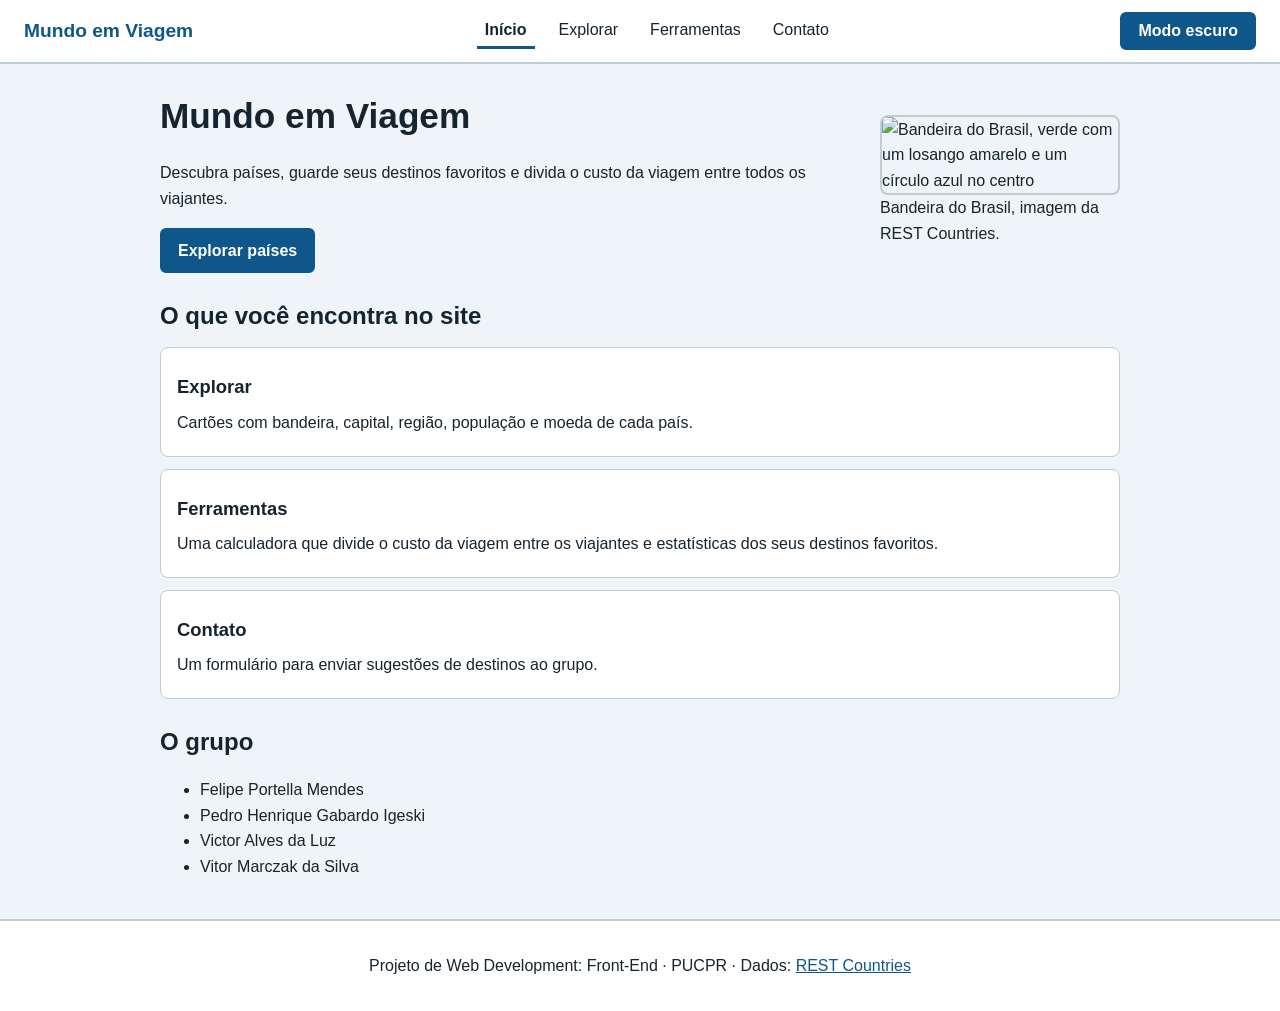
==== v_final/index.html @ c1150aea "add projeto" ====
<!DOCTYPE html>
<html lang="pt-BR">
<head>
  <meta charset="UTF-8">
  <meta name="viewport" content="width=device-width, initial-scale=1.0">
  <title>Início | Mundo em Viagem</title>
  <link rel="stylesheet" href="style.css">
</head>
<body>
  <header class="cabecalho">
    <strong class="logo">Mundo em Viagem</strong>
    <nav class="menu" aria-label="Menu principal">
        <a href="index.html" aria-current="page">Início</a>
        <a href="explorar.html">Explorar</a>
        <a href="ferramentas.html">Ferramentas</a>
        <a href="contato.html">Contato</a>
    </nav>
    <button type="button" id="botaoTema" class="botao">Modo escuro</button>
  </header>
  <main>
    <section class="apresentacao">
      <div>
        <h1>Mundo em Viagem</h1>
        <p>Descubra países, guarde seus destinos favoritos e divida o custo da viagem entre todos os viajantes.</p>
        <a class="botao" href="explorar.html">Explorar países</a>
      </div>
      <figure>
        <img src="https://flagcdn.com/w320/br.png" alt="Bandeira do Brasil, verde com um losango amarelo e um círculo azul no centro">
        <figcaption>Bandeira do Brasil, imagem da REST Countries.</figcaption>
      </figure>
    </section>
    <section>
      <h2>O que você encontra no site</h2>
      <article class="cartao">
        <h3>Explorar</h3>
        <p>Cartões com bandeira, capital, região, população e moeda de cada país.</p>
      </article>
      <article class="cartao">
        <h3>Ferramentas</h3>
        <p>Uma calculadora que divide o custo da viagem entre os viajantes e estatísticas dos seus destinos favoritos.</p>
      </article>
      <article class="cartao">
        <h3>Contato</h3>
        <p>Um formulário para enviar sugestões de destinos ao grupo.</p>
      </article>
    </section>
    <section>
      <h2>O grupo</h2>
      <ul>
        <li>Felipe Portella Mendes</li>
        <li>Pedro Henrique Gabardo Igeski</li>
        <li>Victor Alves da Luz</li>
        <li>Vitor Marczak da Silva</li>
      </ul>
    </section>
  </main>
  <footer class="rodape">
    <p>Projeto de Web Development: Front-End · PUCPR · Dados: <a href="https://restcountries.com/">REST Countries</a></p>
  </footer>
  <script src="script.js"></script>
</body>
</html>
---- v_final/style.css ----
/* ===== Estilo base do body ===== */
body {
  margin: 0;
  font-family: "Trebuchet MS", Verdana, sans-serif;
  font-size: 1rem;
  line-height: 1.6;
  color: var(--texto);
  background-color: var(--fundo);
}

/* ===== Cores (claro e escuro) ===== */
:root {
  --fundo: #eef4f8;
  --texto: #16242f;
  --superficie: white;
  --borda: rgb(190, 205, 215);
  --destaque: hsl(205, 80%, 30%);
  --destaque-texto: white;
  --erro: #b42318;
}
body.escuro {
  --fundo: #12181b;
  --texto: #e6eef3;
  --superficie: #1c262a;
  --borda: rgb(58, 78, 92);
  --destaque: hsl(38, 90%, 58%);
  --destaque-texto: #0f1a24;
  --erro: #ff8a80;
}

main { max-width: 960px; margin: 0 auto; padding: 24px 16px; }
h1 { font-size: 2.2rem; margin: 0 0 12px; }
h2 { font-size: 1.5rem; margin: 24px 0 8px; }
h3 { font-size: 1.15rem; margin: 8px 0; }
a { color: var(--destaque); }

/* ===== Cabeçalho e menu (Flexbox) ===== */
.cabecalho {
  display: flex;
  justify-content: space-between;
  align-items: center;
  flex-wrap: wrap;
  gap: 12px;
  padding: 12px 24px;
  background-color: var(--superficie);
  border-bottom: 2px solid var(--borda);
}
.logo { font-size: 1.2rem; color: var(--destaque); }
.menu { display: flex; justify-content: center; align-items: center; gap: 16px; flex-wrap: wrap; }
.menu > a { text-decoration: none; padding: 4px 8px; color: var(--texto); border-bottom: 3px solid transparent; }
.menu > a:hover { border-bottom-color: var(--destaque); }
.menu > a[aria-current="page"] { border-bottom-color: var(--destaque); font-weight: bold; }

/* ===== Botões ===== */
.botao {
  display: inline-block;
  padding: 8px 16px;
  border: 2px solid var(--destaque);
  border-radius: 6px;
  background-color: var(--destaque);
  color: var(--destaque-texto);
  font-size: 1rem;
  font-weight: bold;
  text-decoration: none;
  cursor: pointer;
}
.botao:hover { opacity: 0.85; }
.botao:focus { outline: 3px solid var(--texto); outline-offset: 2px; }

/* ===== Cartões e seções ===== */
.cartao {
  margin: 12px 0;
  padding: 16px;
  width: auto;
  background-color: var(--superficie);
  border: 1px solid var(--borda);
  border-radius: 8px;
}
.cartao > figure { margin: 0 0 8px; }
.cartao img { width: 100%; height: 140px; object-fit: cover; border: 1px solid var(--borda); border-radius: 6px; }
.cartao figcaption { font-weight: bold; margin-top: 6px; }
.cartao p { margin: 4px 0; }
.cartao .botao { margin-top: 10px; }
.cartao .botao.marcado { background-color: transparent; color: var(--destaque); }
.cartao h2 + p { color: var(--texto); }

.apresentacao { display: flex; align-items: center; gap: 24px; flex-wrap: wrap; }
.apresentacao > div { flex: 1 1 300px; }
.apresentacao figure { margin: 0; flex: 0 1 240px; }
.apresentacao img { width: 100%; border-radius: 8px; border: 2px solid var(--borda); }
.aviso { padding: 12px 16px; margin-top: 12px; border-left: 6px solid var(--destaque); background-color: var(--superficie); }
.aviso::before { content: "Dica: "; font-weight: bold; color: var(--destaque); }

/* ===== Grid da página Explorar ===== */
.grade { display: grid; grid-template-columns: repeat(3, 1fr); gap: 16px; }

/* ===== Formulários ===== */
label { display: block; margin: 12px 0 4px; font-weight: bold; }
input, select, textarea {
  width: 100%;
  max-width: 420px;
  box-sizing: border-box;
  padding: 8px;
  font-size: 1rem;
  font-family: inherit;
  color: var(--texto);
  background-color: var(--superficie);
  border: 2px solid var(--borda);
  border-radius: 6px;
}
input:focus, select:focus, textarea:focus { outline: none; border-color: var(--destaque); }
input[type="email"] { border-style: dashed; }
input::placeholder { color: gray; }
.erro { border-color: var(--erro); }
.controles { margin-bottom: 16px; }
#listaEstatisticas { padding-left: 20px; }
#resultadoEnvio, #resultadoCalculo, #mensagem { font-weight: bold; }

.rodape { text-align: center; padding: 16px; border-top: 2px solid var(--borda); background-color: var(--superficie); }

/* ===== Responsivo ===== */
@media (max-width: 800px) { .grade { grid-template-columns: repeat(2, 1fr); } }
@media (max-width: 520px) {
  .grade { grid-template-columns: 1fr; }
  h1 { font-size: 1.7rem; }
  .cabecalho { padding: 12px 16px; }
}
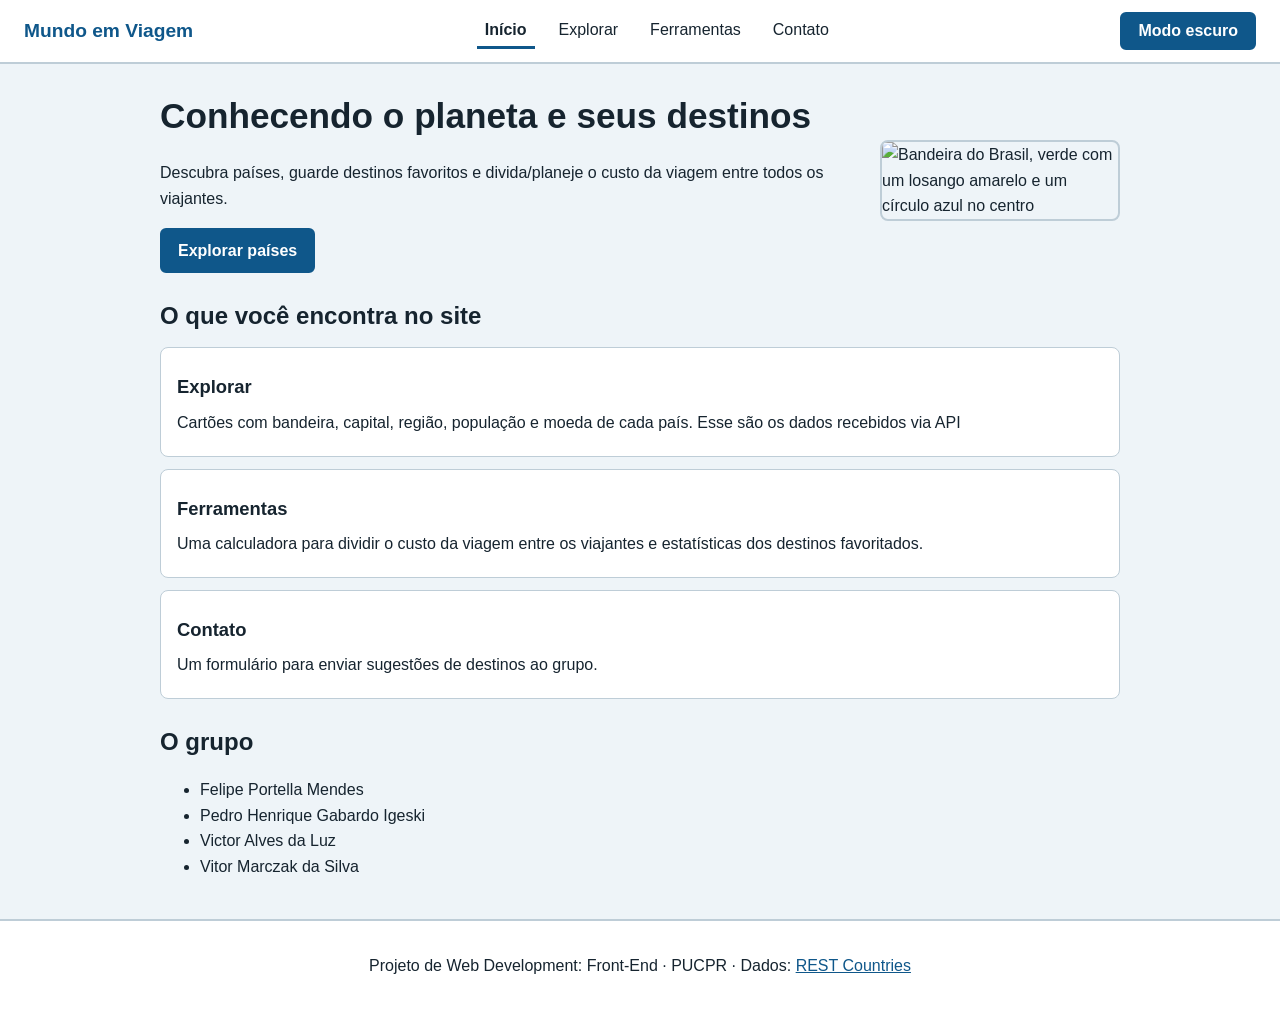
==== commit 5522b41b: "Add prints do debugging" ====
--- a/v_final/index.html
+++ b/v_final/index.html
@@ -20,24 +20,23 @@
   <main>
     <section class="apresentacao">
       <div>
-        <h1>Mundo em Viagem</h1>
-        <p>Descubra países, guarde seus destinos favoritos e divida o custo da viagem entre todos os viajantes.</p>
+        <h1>Conhecendo o planeta e seus destinos</h1>
+        <p>Descubra países, guarde destinos favoritos e divida/planeje o custo da viagem entre todos os viajantes.</p>
         <a class="botao" href="explorar.html">Explorar países</a>
       </div>
       <figure>
         <img src="https://flagcdn.com/w320/br.png" alt="Bandeira do Brasil, verde com um losango amarelo e um círculo azul no centro">
-        <figcaption>Bandeira do Brasil, imagem da REST Countries.</figcaption>
       </figure>
     </section>
     <section>
       <h2>O que você encontra no site</h2>
       <article class="cartao">
         <h3>Explorar</h3>
-        <p>Cartões com bandeira, capital, região, população e moeda de cada país.</p>
+        <p>Cartões com bandeira, capital, região, população e moeda de cada país. Esse são os dados recebidos via API</p>
       </article>
       <article class="cartao">
         <h3>Ferramentas</h3>
-        <p>Uma calculadora que divide o custo da viagem entre os viajantes e estatísticas dos seus destinos favoritos.</p>
+        <p>Uma calculadora para dividir o custo da viagem entre os viajantes e estatísticas dos destinos favoritados.</p>
       </article>
       <article class="cartao">
         <h3>Contato</h3>
